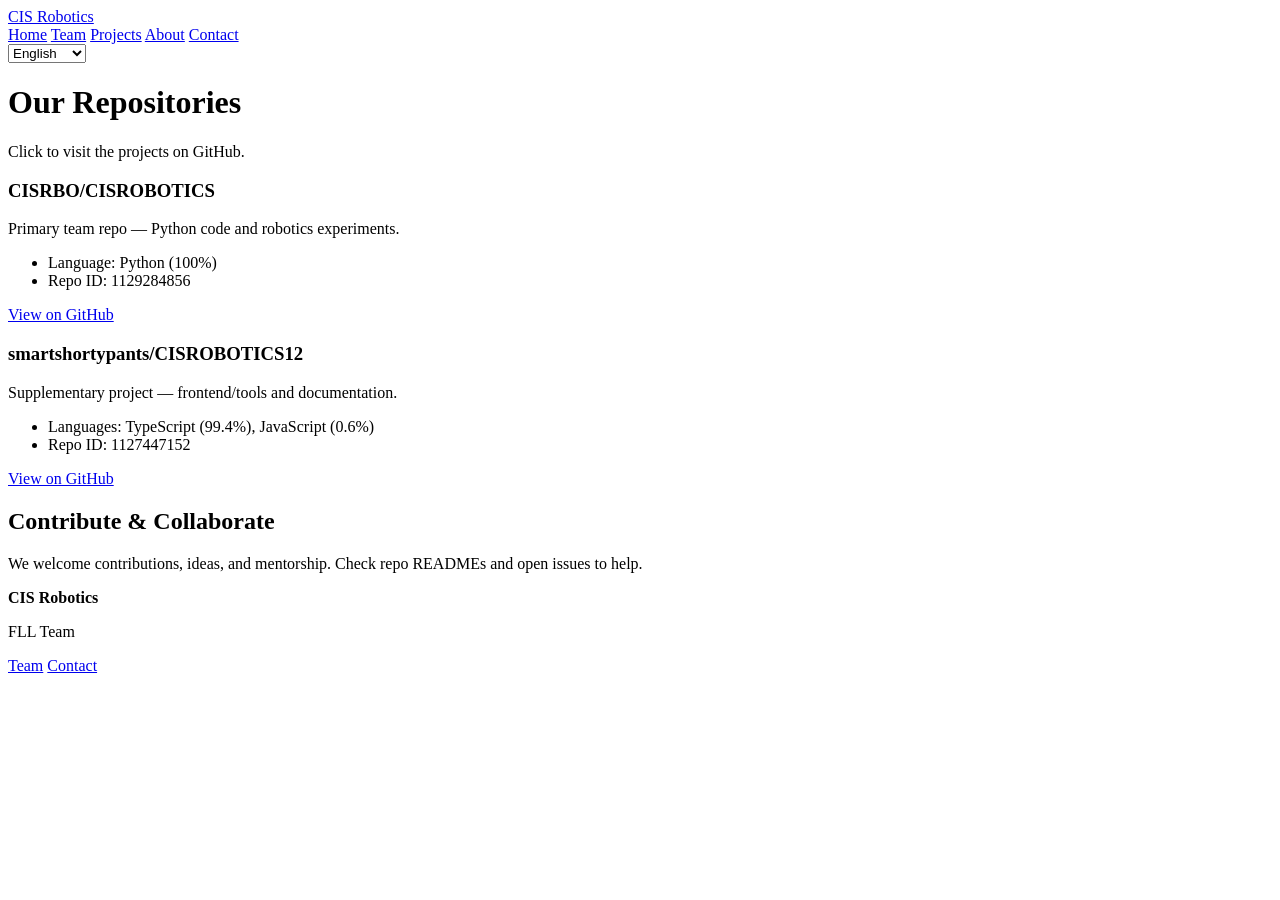
==== projects.html @ bfce265d "Add initial projects.html file with project details" ====
<!doctype html>
<html lang="en">
<head>
  <meta charset="utf-8" />
  <meta name="viewport" content="width=device-width,initial-scale=1" />
  <title data-i18n="projects.title">Projects — CIS Robotics</title>
  <link rel="stylesheet" href="assets/css/style.css" />
  <script defer src="assets/js/i18n.js"></script>
  <script defer src="assets/js/main.js"></script>
</head>
<body>
  <header class="site-header">
    <div class="container header-inner">
      <a href="index.html" class="brand">CIS Robotics</a>
      <nav class="main-nav">
        <a href="index.html" data-i18n="nav.home">Home</a>
        <a href="team.html" data-i18n="nav.team">Team</a>
        <a href="projects.html" data-i18n="nav.projects">Projects</a>
        <a href="about.html" data-i18n="nav.about">About</a>
        <a href="contact.html" data-i18n="nav.contact">Contact</a>
      </nav>
      <div class="controls">
        <select id="lang-select" aria-label="Language">
          <option value="en">English</option>
          <option value="ru">Русский</option>
          <option value="kz">Қазақша</option>
        </select>
      </div>
    </div>
  </header>

  <main class="container">
    <h1 data-i18n="projects.heading">Our Repositories</h1>
    <p data-i18n="projects.sub">Click to visit the projects on GitHub.</p>

    <section class="projects-grid">
      <article class="project-card">
        <h3>CISRBO/CISROBOTICS</h3>
        <p data-i18n="projects.repo1_desc">Primary team repo — Python code and robotics experiments.</p>
        <ul class="meta">
          <li>Language: Python (100%)</li>
          <li>Repo ID: 1129284856</li>
        </ul>
        <a class="btn" href="https://github.com/CISRBO/CISROBOTICS" target="_blank" rel="noopener">View on GitHub</a>
      </article>

      <article class="project-card">
        <h3>smartshortypants/CISROBOTICS12</h3>
        <p data-i18n="projects.repo2_desc">Supplementary project — frontend/tools and documentation.</p>
        <ul class="meta">
          <li>Languages: TypeScript (99.4%), JavaScript (0.6%)</li>
          <li>Repo ID: 1127447152</li>
        </ul>
        <a class="btn" href="https://github.com/smartshortypants/CISROBOTICS12" target="_blank" rel="noopener">View on GitHub</a>
      </article>
    </section>

    <section class="contribute container">
      <h2 data-i18n="projects.contribute_title">Contribute & Collaborate</h2>
      <p data-i18n="projects.contribute_desc">We welcome contributions, ideas, and mentorship. Check repo READMEs and open issues to help.</p>
    </section>
  </main>

  <footer class="site-footer container">
    <div>
      <strong data-i18n="footer.title">CIS Robotics</strong>
      <p data-i18n="footer.small">FLL Team</p>
    </div>
    <div class="footer-links">
      <a href="team.html" data-i18n="nav.team">Team</a>
      <a href="contact.html" data-i18n="nav.contact">Contact</a>
    </div>
  </footer>
</body>
</html>
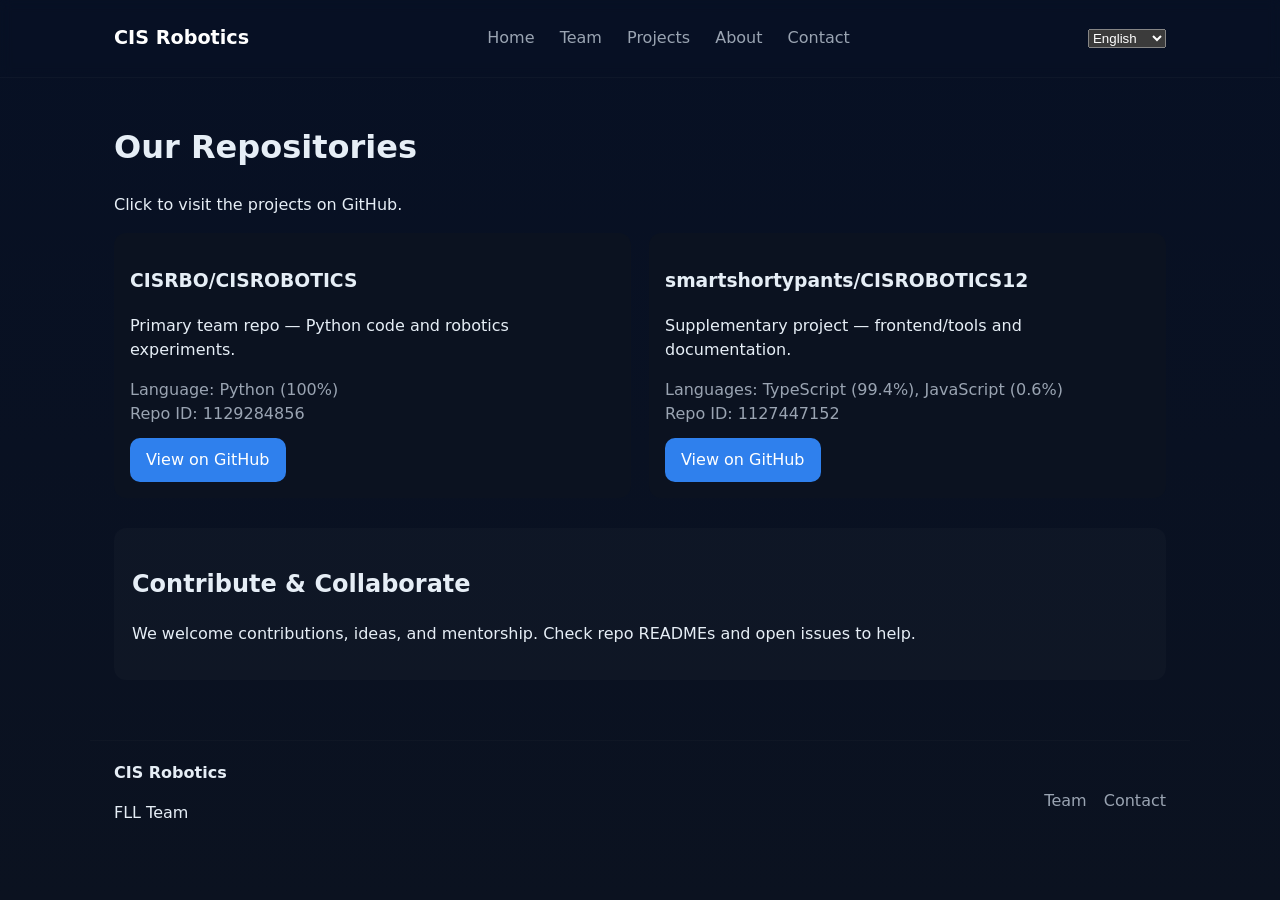
==== commit ae424ce2: "Update projects.html" ====
--- a/projects.html
+++ b/projects.html
@@ -41,7 +41,7 @@
           <li>Language: Python (100%)</li>
           <li>Repo ID: 1129284856</li>
         </ul>
-        <a class="btn" href="https://github.com/CISRBO/CISROBOTICS" target="_blank" rel="noopener">View on GitHub</a>
+        <a class="btn" href="https://github.com/shynaityk-crypto/CISAROBOTICS" target="_blank" rel="noopener">View on GitHub</a>
       </article>
 
       <article class="project-card">
--- a/assets/css/style.css
+++ b/assets/css/style.css
@@ -0,0 +1,70 @@
+/* Modern responsive style for CIS Robotics */
+:root{
+  --bg:#0f1724;
+  --card:#0b1220;
+  --accent1:linear-gradient(135deg,#4A90E2 0%, #50E3C2 100%);
+  --glass: rgba(255,255,255,0.04);
+  --muted: #9aa4b2;
+  --max-width: 1100px;
+  --radius:14px;
+  font-family: Inter, ui-sans-serif, system-ui, -apple-system, "Segoe UI", Roboto, "Helvetica Neue", Arial;
+  color-scheme: dark;
+}
+
+*{box-sizing:border-box}
+html,body{height:100%}
+body{
+  margin:0;
+  background: linear-gradient(180deg,#071024 0%, #0b1220 100%);
+  color:#e6eef6;
+  -webkit-font-smoothing:antialiased;
+  -moz-osx-font-smoothing:grayscale;
+  line-height:1.5;
+}
+
+.container{max-width:var(--max-width);margin:0 auto;padding:24px;}
+
+.site-header{backdrop-filter: blur(6px);position:sticky;top:0;z-index:40;border-bottom:1px solid rgba(255,255,255,0.03)}
+.header-inner{display:flex;align-items:center;gap:16px;justify-content:space-between}
+.brand{font-weight:700;font-size:1.2rem;color:#fff;text-decoration:none}
+.main-nav a{margin:0 10px;color:var(--muted);text-decoration:none}
+.main-nav a:hover{color:#fff}
+.controls{display:flex;align-items:center;gap:12px}
+.menu-toggle{display:none;background:transparent;border:0;color:var(--muted);font-size:1.1rem}
+
+.hero{padding:48px 0;background:transparent}
+.hero-grid{display:grid;grid-template-columns:1fr 420px;gap:32px;align-items:center}
+.hero-text h1{font-size:2.2rem;margin:0 0 12px}
+.lead{color:var(--muted);font-size:1.05rem}
+.btn{display:inline-block;padding:10px 16px;border-radius:10px;background:#2f80ed;color:#fff;text-decoration:none;margin-right:10px}
+.btn-outline{background:transparent;border:1px solid rgba(255,255,255,0.06)}
+
+.hero-art img{width:100%;max-width:420px;border-radius:12px;filter:drop-shadow(0 10px 30px rgba(0,0,0,0.6))}
+
+.features{display:grid;grid-template-columns:repeat(3,1fr);gap:18px;margin-top:32px}
+.feature{background:var(--glass);padding:18px;border-radius:12px}
+.feature h3{margin:0 0 6px}
+
+.highlights{margin-top:44px}
+.cards{display:grid;grid-template-columns:repeat(3,1fr);gap:16px}
+.card{background:linear-gradient(180deg, rgba(255,255,255,0.02), rgba(255,255,255,0.01));padding:18px;border-radius:12px}
+
+.team-hero{padding:20px 0}
+.team-grid{display:grid;grid-template-columns:repeat(auto-fit,minmax(180px,1fr));gap:18px}
+.member-card{background:var(--card);padding:16px;border-radius:12px;text-align:center}
+.member-card img{width:96px;height:96px;border-radius:999px;object-fit:cover;margin-bottom:10px}
+
+.projects-grid{display:grid;grid-template-columns:repeat(auto-fit,minmax(260px,1fr));gap:18px}
+.project-card{background:var(--card);padding:16px;border-radius:12px}
+.project-card .meta{list-style:none;padding:0;margin:8px 0 12px;color:var(--muted)}
+.contribute{margin-top:30px;padding:18px;background:rgba(255,255,255,0.02);border-radius:12px}
+
+.site-footer{display:flex;justify-content:space-between;align-items:center;padding:20px 24px;margin-top:36px;border-top:1px solid rgba(255,255,255,0.02)}
+.footer-links a{color:var(--muted);margin-left:12px;text-decoration:none}
+
+@media (max-width:900px){
+  .hero-grid{grid-template-columns:1fr;gap:20px}
+  .features,.cards{grid-template-columns:1fr}
+  .menu-toggle{display:inline-block}
+  .main-nav{display:none}
+}
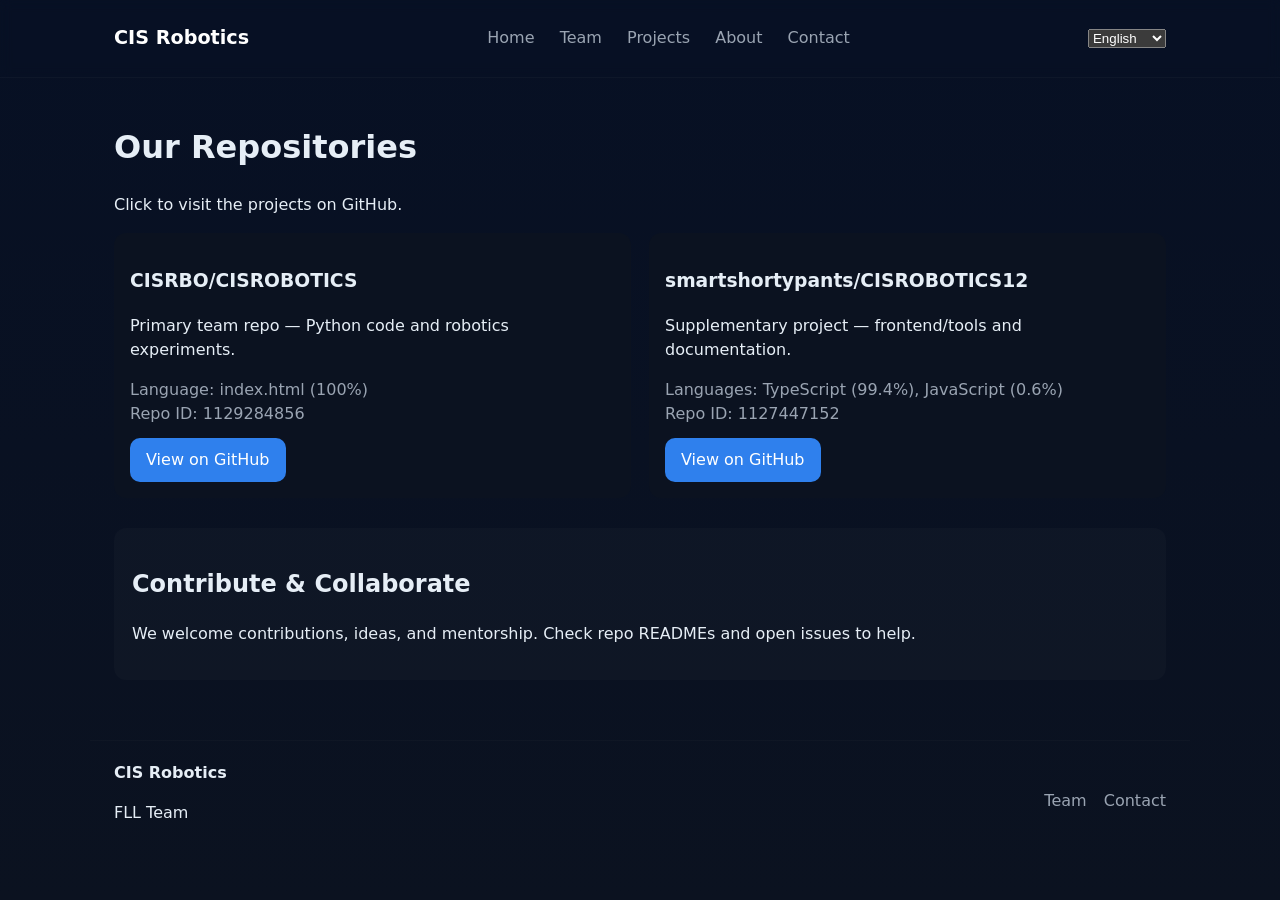
==== commit e881cefc: "Update projects.html" ====
--- a/projects.html
+++ b/projects.html
@@ -36,9 +36,9 @@
     <section class="projects-grid">
       <article class="project-card">
         <h3>CISRBO/CISROBOTICS</h3>
-        <p data-i18n="projects.repo1_desc">Primary team repo — Python code and robotics experiments.</p>
+        <p data-i18n="projects.repo1_desc">Primary team repo — html code and robotics experiments.</p>
         <ul class="meta">
-          <li>Language: Python (100%)</li>
+          <li>Language: index.html (100%)</li>
           <li>Repo ID: 1129284856</li>
         </ul>
         <a class="btn" href="https://github.com/shynaityk-crypto/CISAROBOTICS" target="_blank" rel="noopener">View on GitHub</a>
